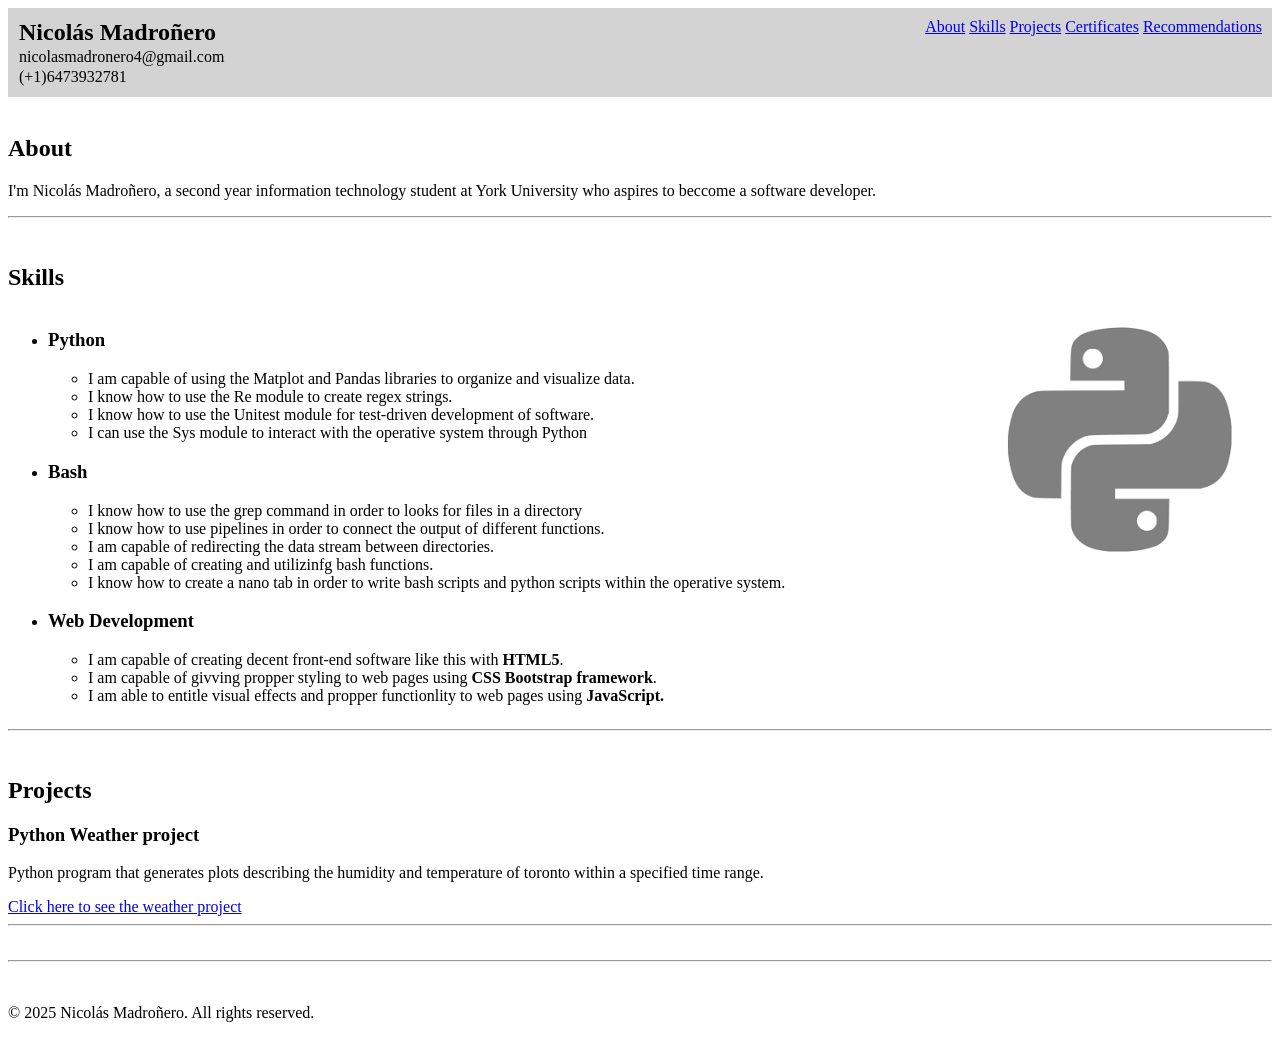
==== index.html @ 99143d9a "Second page functionality added" ====
<!DOCTYPE html>
<html lang = "en">
    <head>
        <title>
            The Official Web Page of Nicolás Madroñero
        </title>
        <meta name="author" content="Nicolas Madronero Martinez">
        <meta name="keywords" content="Nicolas, Madronero, Nicolás, Madroñero">
        <link rel="stylesheet" type="text/css" href="custom.css">
       <script src="code.js"></script>
    </head>
    
    <body>
    <nav class = "container">
    <div class = "personalinfo">
    
        <h1 >Nicolás Madroñero</h1>
        <p>
          nicolasmadronero4@gmail.com
          </p>
        <p> (+1)6473932781
        </p>
        </div>
        <div class = "menu" >
                <a href = "#about" onmouseover = "cca()" onmouseout = "rca()" id = "optA">About</a>
                <a href = "#skills" onmouseover = "ccb()" onmouseout = "rcb()" id = "optB">Skills</a>
                <a href = "next-page.html" onmouseover = "ccc()" onmouseout = "rcc()" id = "optC">Projects</a>
                <a href = "#certificates" onclick = "commingsoon()" onmouseover = "cce()" onmouseout = "rce()" id = "optE">Certificates</a>
                <a href = "#recommendations" onclick = "commingsoon()" onmouseover = "ccd()" onmouseout = "rcd()" id = "optD">Recommendations</a>
             </div>
        </nav>
        <br>
        <section  id = "about">
        <h2>
            About
        </h2>
        <div id = "#aboutblock">
        <p>
        
        I'm Nicolás Madroñero, a second year information technology student at 
        York University who aspires to beccome a software developer. 
            
        </p><hr>
        </div>
        </section> <br>
        
        <section id = "skills">
        
        <h2 >
            Skills
        </h2>
        <div class = "s_container">
        <div class = "skilllist">
        
        
        <p>
            <ul>
                <li><h3>Python</h3></li>
                <ul>
                  <li>
                I am capable of using the Matplot and Pandas libraries to organize and visualize data. 
              </li>
              <li>
                I know how to use the Re module to create regex strings. 
              </li>
              <li>
                I know how to use the Unitest module for test-driven development of software.
              </li> 
              <li>
                I can use the Sys module to interact with the operative system through Python
              </li>

              </ul>
                <li><h3>Bash</h3></li>
                <ul>
                  <li>
                    I know how to use the grep command in order to looks for files in a directory
                  </li>
                  <li>
                    I know how to use pipelines in order to connect the output of different functions.
                  </li>
                  <li>
                    I am capable of redirecting the data stream between directories.
                  </li>
                  <li>
                    I am capable of creating and utilizinfg bash functions. 
                  </li>
                  <li>
                    I know how to create a nano tab in order to write bash scripts and python scripts within the operative system.
                  </li> 
                </ul>
                

                <li><h3>Web Development</h3></li>
                <ul>
                
                <li>I am capable of creating decent front-end software like this with <span style="font-weight:bold">HTML5</span>.</li>
                <li>I am capable of givving propper styling to web pages using <span style="font-weight:bold">CSS Bootstrap framework</span>.</li>
                <li>I am able to entitle visual effects and propper functionlity to web pages using <span style="font-weight:bold">JavaScript.</span></li>
                </ul>
                
            </ul>
        </p>
        </div>
        <figure>
        <img src = "images.png"/>
    </figure>
        </div>  
    </section><hr><br>

    <section id = "projects">
        <h2>
            Projects
        </h2>
        <div>
        <h3>
        Python Weather project
        </h3>
        <p>Python program that generates plots describing the humidity and temperature of toronto within a specified time range. </p>
        <aside><a href = https://colab.research.google.com/drive/1qL2LtM10v4-eYK34B1tfObZrCeBoJ9Aa>Click here to see the weather project</a></aside>
        
        </div>
    </section><hr><br>

    
    <hr><br>
    
    
    <footer>
        <p>&copy; 2025 Nicolás Madroñero. All rights reserved.</p>
    </footer>
    </body>
</html>
---- custom.css ----
/*Navigation bar*/
.container{background-color: lightgrey; display:flex; justify-content: space-between;  padding: 10px;}
.personalinfo{display: flex; flex-direction: column;}
.personalinfo h1{margin: 1px;}
.personalinfo p{margin: 1px;}
.menu{float: right;}

/*About*/
#aboutblock{float: left;}

/*Skills*/
.s_container{display:flex; justify-content: space-between; padding: 0; margin:0}
.s_list{float: left;}


/*Recommendations*/
#rform{display:flex;justify-content: center; align-items:center;}
#namebox{border-radius: 10px }
#recommendationbox{border-radius:10px}
button{border-radius:10px}

.imagebox{
    display:flex; 
    flex-wrap: wrap; 
    justify-content: flex-start;
    flex-direction: row;
    padding: 1px;
    margin: 1px;

}

.logocontainer{
  display: flex;
  flex-direction: column;
  align-items: center;
  margin: 5px;
  text-align: center;
  font-size: 12px;
}

.logo{
 margin: 1px; 
 border-radius: 2px;
}


#google1{
    width: 60px; 
    height: 40px
}

#ibm{
    width: 70px; 
    height: 50px
}
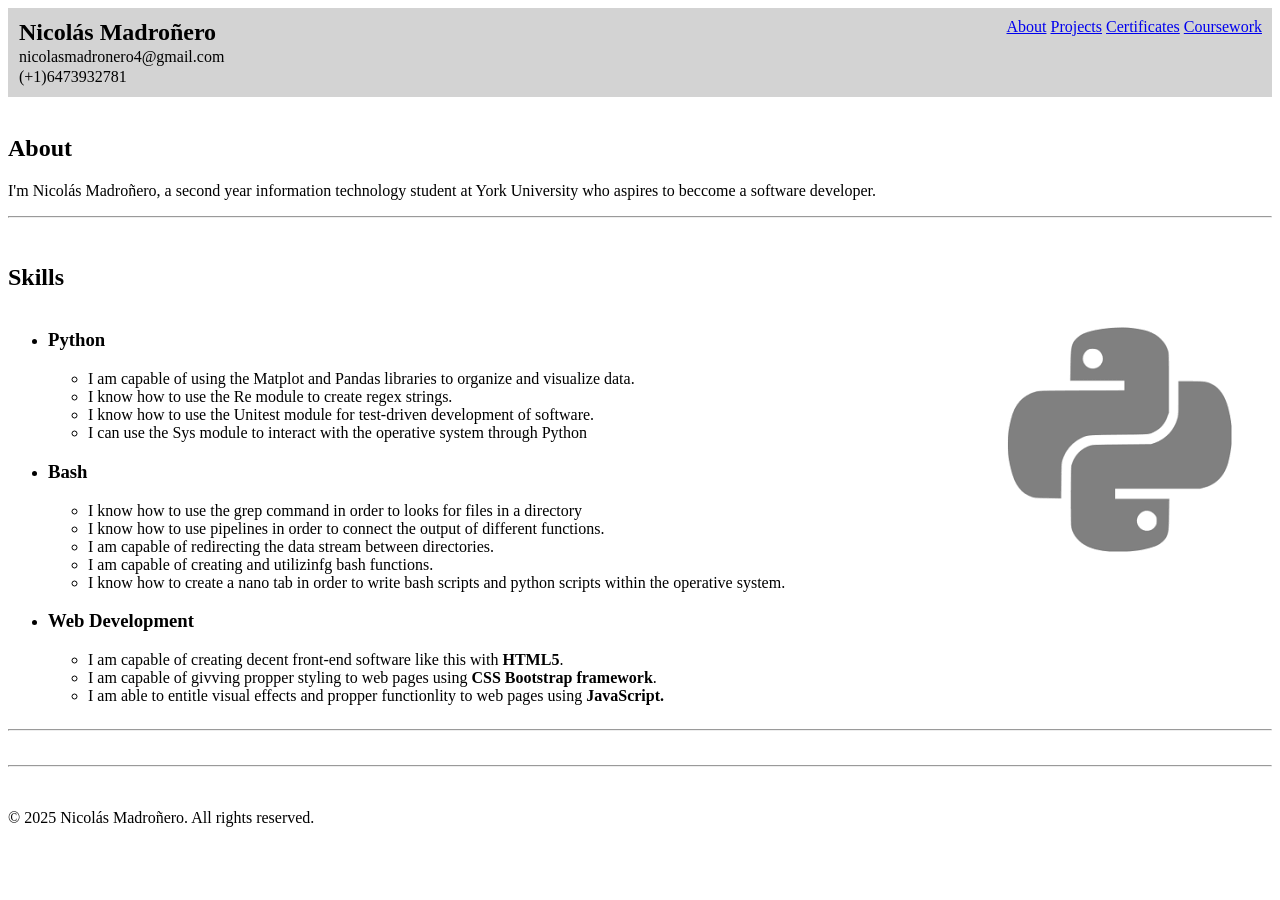
==== commit ce62083b: "Update files" ====
--- a/index.html
+++ b/index.html
@@ -22,11 +22,10 @@
         </p>
         </div>
         <div class = "menu" >
-                <a href = "#about" onmouseover = "cca()" onmouseout = "rca()" id = "optA">About</a>
-                <a href = "#skills" onmouseover = "ccb()" onmouseout = "rcb()" id = "optB">Skills</a>
-                <a href = "next-page.html" onmouseover = "ccc()" onmouseout = "rcc()" id = "optC">Projects</a>
-                <a href = "#certificates" onclick = "commingsoon()" onmouseover = "cce()" onmouseout = "rce()" id = "optE">Certificates</a>
-                <a href = "#recommendations" onclick = "commingsoon()" onmouseover = "ccd()" onmouseout = "rcd()" id = "optD">Recommendations</a>
+                <a href = "index.html" onmouseover = "cca()" onmouseout = "rca()" id = "optA">About</a>
+                <a href = "projects.html" onmouseover = "ccb()" onmouseout = "rcb()" id = "optB">Projects</a>
+                <a href = "#certificates" onclick = "commingsoon()" onmouseover = "ccc()" onmouseout = "rcc()" id = "optE">Certificates</a>
+                <a href = "#recommendations" onclick = "commingsoon()" onmouseover = "ccd()" onmouseout = "rcd()" id = "optD">Coursework</a>
              </div>
         </nav>
         <br>
@@ -108,19 +107,7 @@
         </div>  
     </section><hr><br>
 
-    <section id = "projects">
-        <h2>
-            Projects
-        </h2>
-        <div>
-        <h3>
-        Python Weather project
-        </h3>
-        <p>Python program that generates plots describing the humidity and temperature of toronto within a specified time range. </p>
-        <aside><a href = https://colab.research.google.com/drive/1qL2LtM10v4-eYK34B1tfObZrCeBoJ9Aa>Click here to see the weather project</a></aside>
-        
-        </div>
-    </section><hr><br>
+    
 
     
     <hr><br>
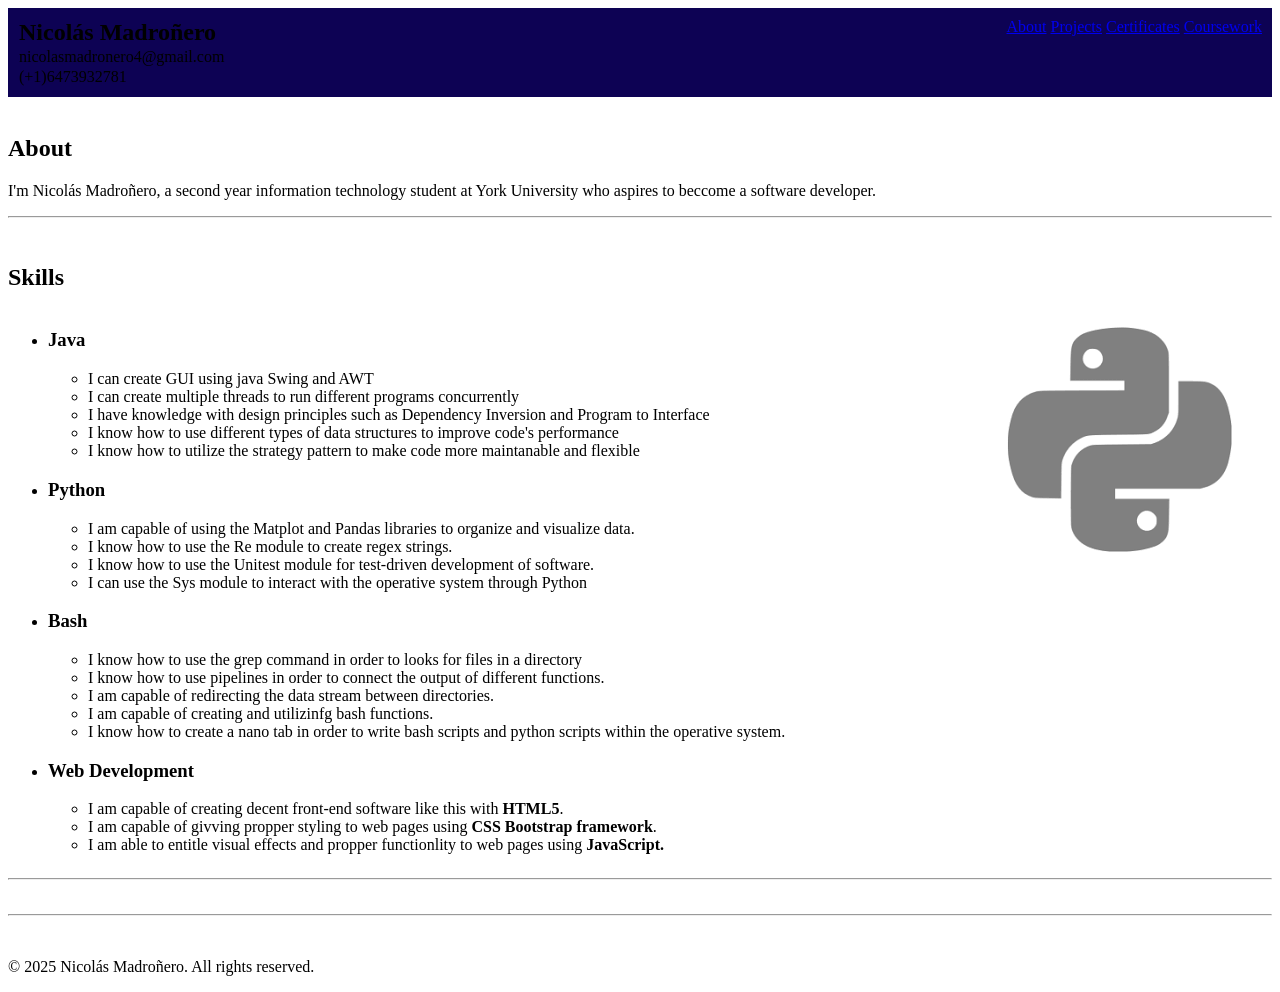
==== commit 83e01937: "Java section added" ====
--- a/index.html
+++ b/index.html
@@ -54,6 +54,14 @@
         
         <p>
             <ul>
+              <li><h3>Java</h3></li>
+              <ul>
+                <li>I can create GUI using java Swing and AWT</li>
+                <li>I can create multiple threads to run different programs concurrently</li>
+                <li>I have knowledge with design principles such as Dependency Inversion and Program to Interface</li>
+                <li>I know how to use different types of data structures to improve code's performance</li>
+                <li>I know how to utilize the strategy pattern to make code more maintanable and flexible</li>
+              </ul>
                 <li><h3>Python</h3></li>
                 <ul>
                   <li>
@@ -98,6 +106,7 @@
                 <li>I am able to entitle visual effects and propper functionlity to web pages using <span style="font-weight:bold">JavaScript.</span></li>
                 </ul>
                 
+                
             </ul>
         </p>
         </div>
--- a/custom.css
+++ b/custom.css
@@ -1,5 +1,5 @@
 /*Navigation bar*/
-.container{background-color: lightgrey; display:flex; justify-content: space-between;  padding: 10px;}
+.container{background-color: rgb(13, 2, 84); display:flex; justify-content: space-between;  padding: 10px;}
 .personalinfo{display: flex; flex-direction: column;}
 .personalinfo h1{margin: 1px;}
 .personalinfo p{margin: 1px;}
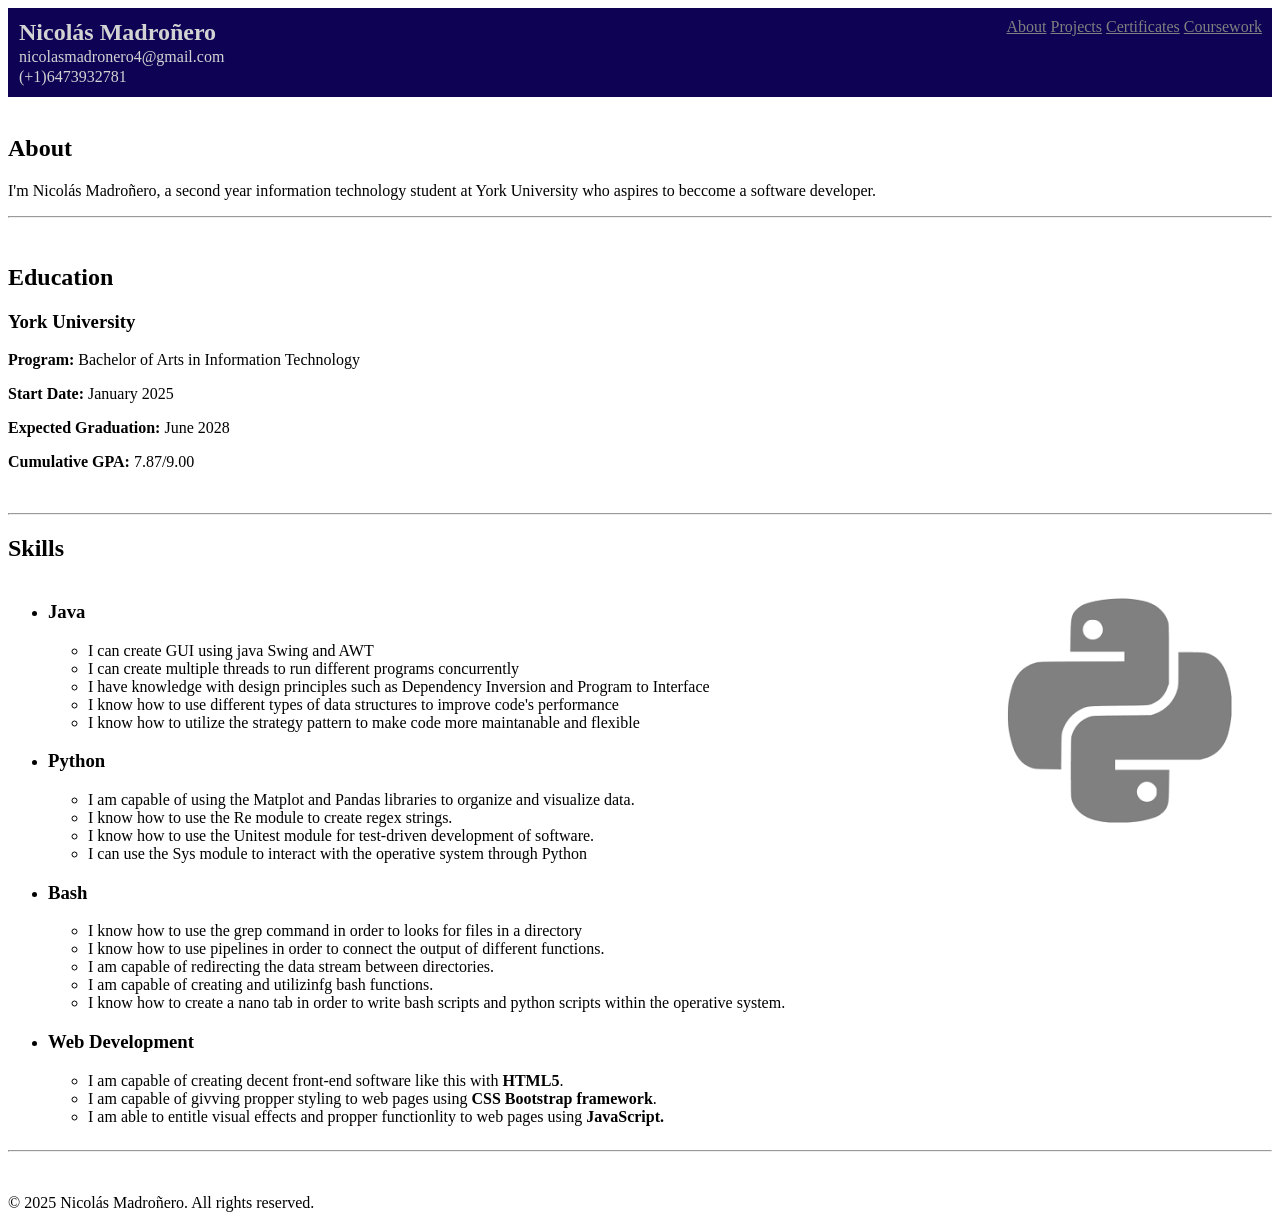
==== commit 073202c8: "education section added" ====
--- a/index.html
+++ b/index.html
@@ -43,6 +43,23 @@
         </div>
         </section> <br>
         
+
+        <section id = "edu" >
+          <div id = "eduinfo" >
+          <h2>
+            Education
+          </h2>
+    
+            <h3>York University</h3>
+            <p><b>Program: </b> Bachelor of Arts in Information Technology</p>
+            <p><b>Start Date: </b> January 2025</p>
+            <p><b>Expected Graduation: </b> June 2028</p>
+            <p><b>Cumulative GPA: </b> 7.87/9.00</p>
+
+          </div>
+          
+          <br><hr>
+        </section>
         <section id = "skills">
         
         <h2 >
@@ -119,7 +136,7 @@
     
 
     
-    <hr><br>
+
     
     
     <footer>
--- a/custom.css
+++ b/custom.css
@@ -1,9 +1,10 @@
 /*Navigation bar*/
 .container{background-color: rgb(13, 2, 84); display:flex; justify-content: space-between;  padding: 10px;}
 .personalinfo{display: flex; flex-direction: column;}
-.personalinfo h1{margin: 1px;}
-.personalinfo p{margin: 1px;}
-.menu{float: right;}
+.personalinfo h1{margin: 1px; color: lightgrey;}
+.personalinfo p{margin: 1px; color: lightgrey;}
+.menu{float: right; color: grey;}
+.menu a{color: grey;}
 
 /*About*/
 #aboutblock{float: left;}
@@ -27,6 +28,11 @@
     padding: 1px;
     margin: 1px;
 
+}
+
+.pythonlogo{
+    display: flex;
+    float: right;
 }
 
 .logocontainer{
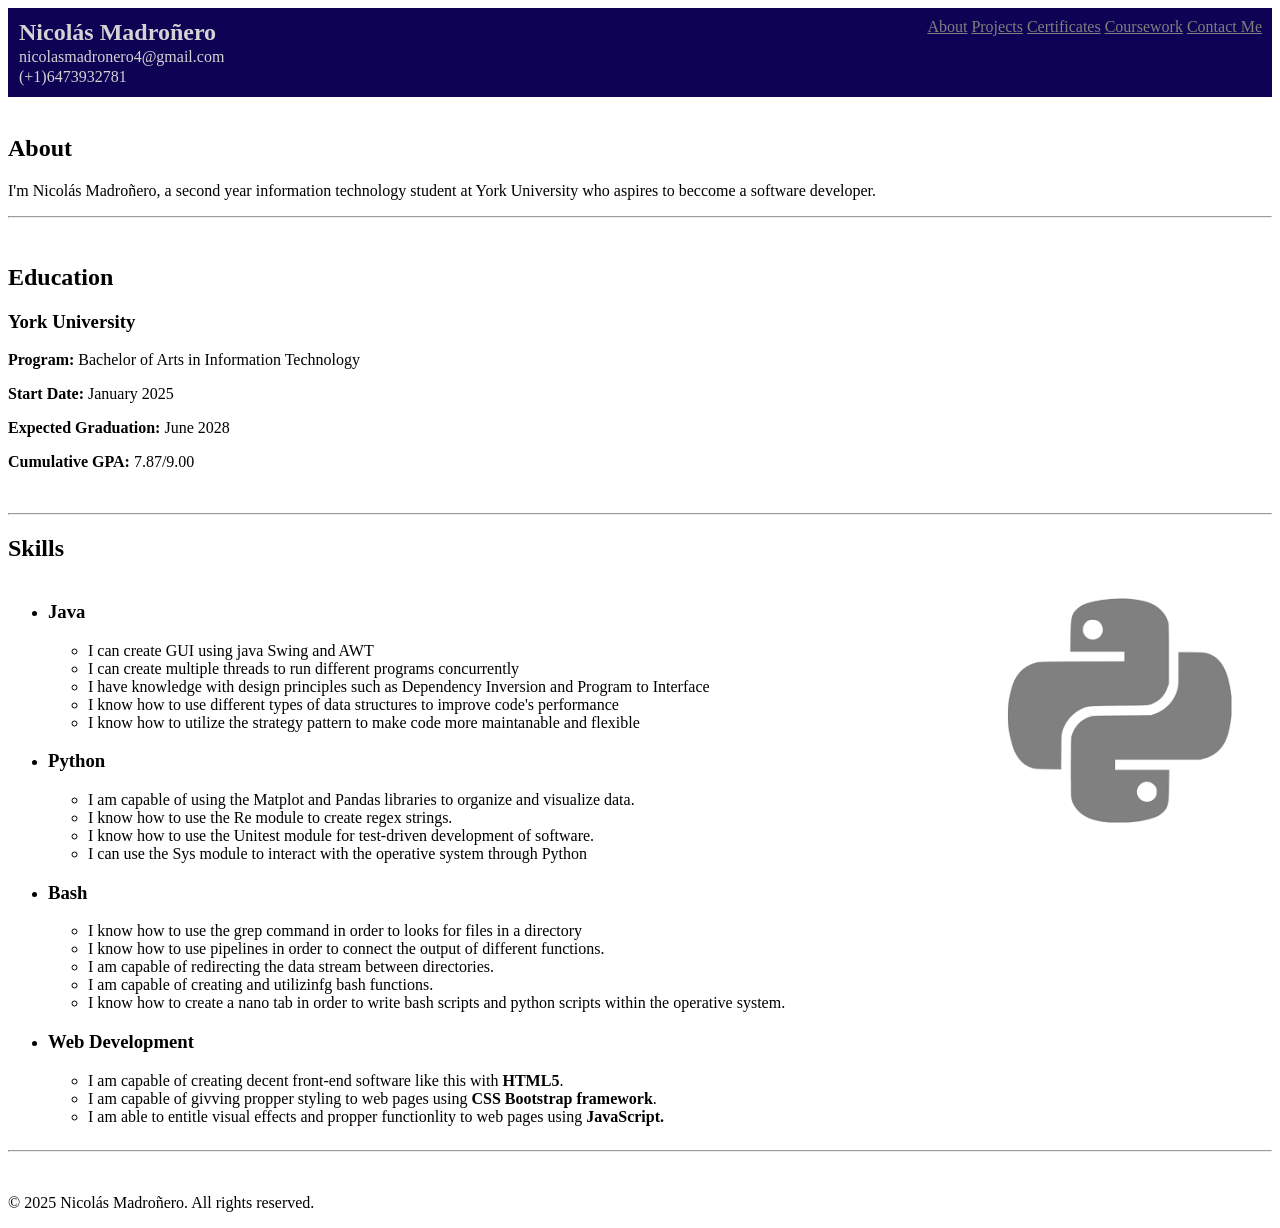
==== commit eeb1b2a1: "Menu has been updated for having a reference to the about me section" ====
--- a/index.html
+++ b/index.html
@@ -24,8 +24,9 @@
         <div class = "menu" >
                 <a href = "index.html" onmouseover = "cca()" onmouseout = "rca()" id = "optA">About</a>
                 <a href = "projects.html" onmouseover = "ccb()" onmouseout = "rcb()" id = "optB">Projects</a>
-                <a href = "#certificates" onclick = "commingsoon()" onmouseover = "ccc()" onmouseout = "rcc()" id = "optE">Certificates</a>
-                <a href = "#recommendations" onclick = "commingsoon()" onmouseover = "ccd()" onmouseout = "rcd()" id = "optD">Coursework</a>
+                <a href = "#certificates"  onclick = "commingsoon()" onmouseover = "ccc()" onmouseout = "rcc()" id = "optC">Certificates</a>
+                <a href = "coursework.html" onmouseover = "ccd()" onmouseout = "rcd()" id = "optD">Coursework</a>
+                <a href = "#Form"  onclick = "commingsoon()" onmouseover = "cce()" onmouseout = "rce()" id = "optE">Contact Me</a>
              </div>
         </nav>
         <br>
--- a/custom.css
+++ b/custom.css
@@ -59,3 +59,13 @@
     width: 70px; 
     height: 50px
 }
+
+section table col.grade{
+    background-color: goldenrod;
+}
+
+
+
+section table{
+    border:1px solid black;
+}
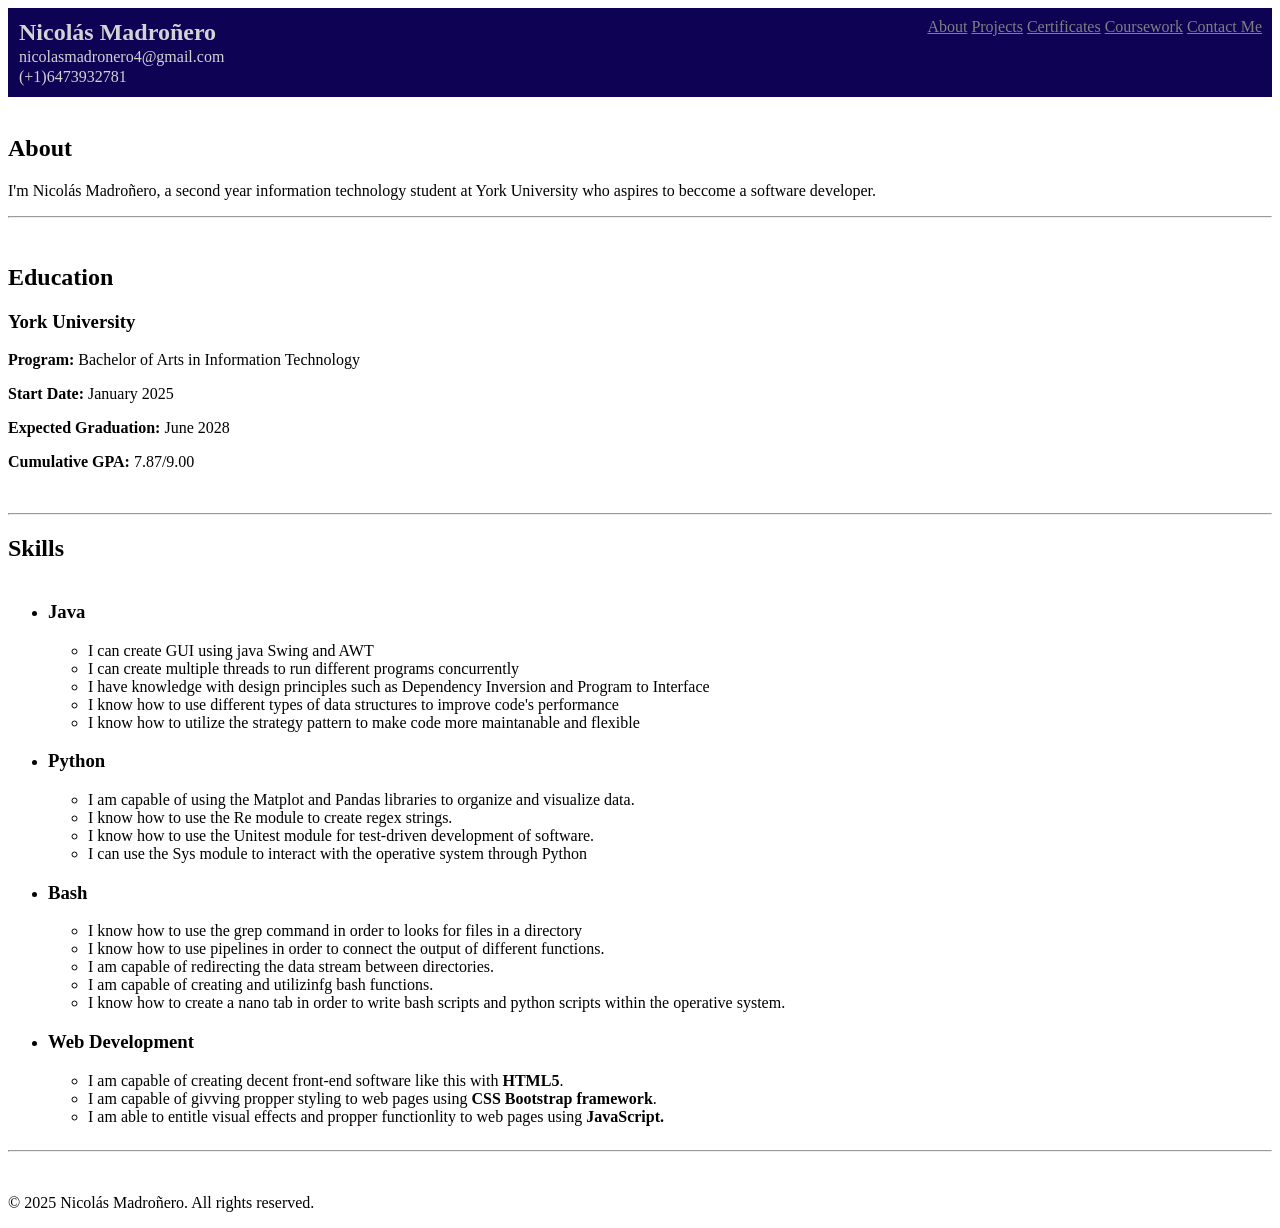
==== commit 6c4abe89: "Remove python logo" ====
--- a/index.html
+++ b/index.html
@@ -129,7 +129,7 @@
         </p>
         </div>
         <figure>
-        <img src = "images.png"/>
+        
     </figure>
         </div>  
     </section><hr><br>
